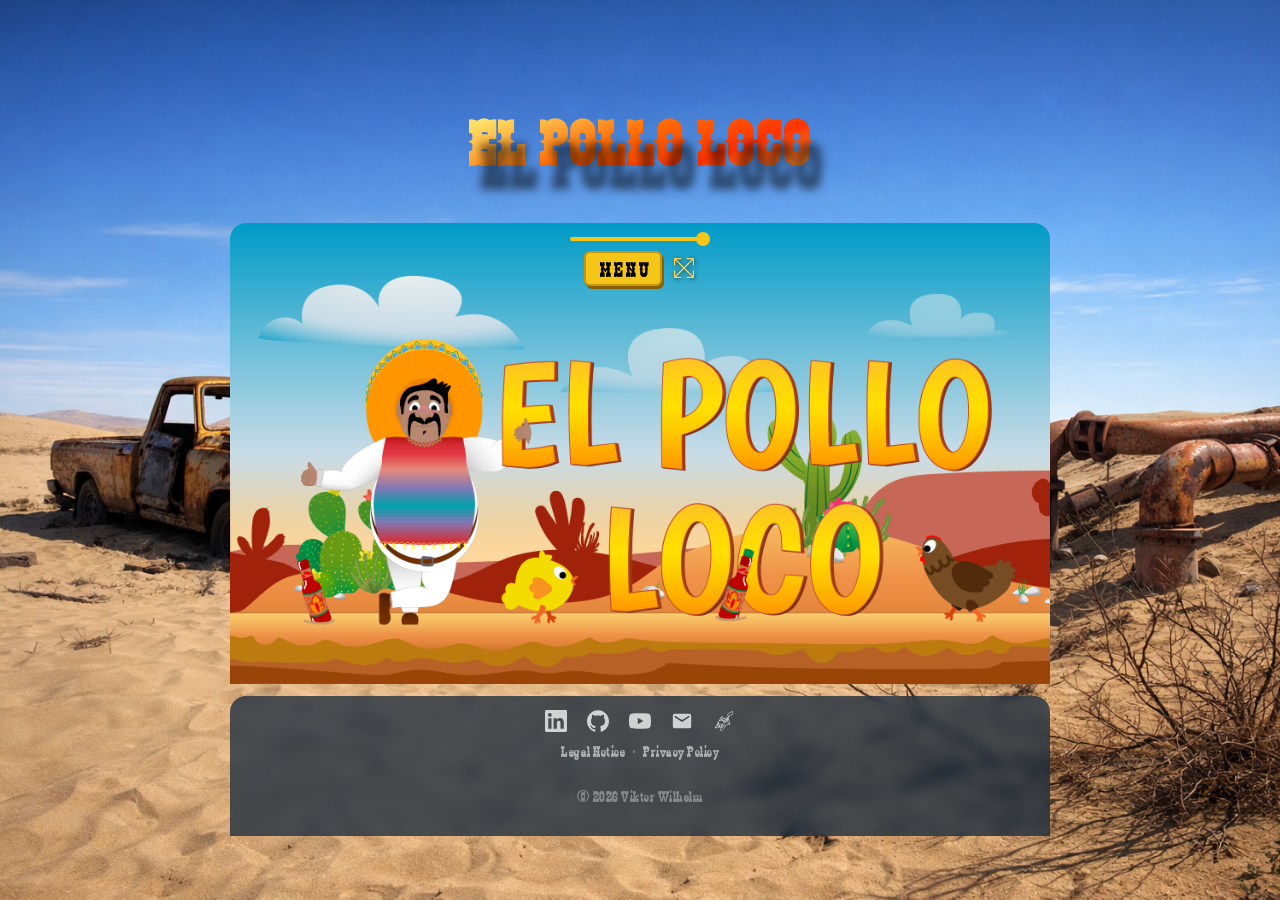
==== index.html @ 160d4b2f "feat: implement audio management and mute functionality with AudioManager class" ====
<!doctype html>
<html lang="en">
  <head>
    <meta charset="UTF-8" />
    <meta name="viewport" content="width=device-width, initial-scale=1.0" />
    <link rel="icon" type="image/png" href="img/3_enemies_chicken/chicken_normal/1_walk/1_w.png" />
    <link rel="stylesheet" href="styles/fonts.css" />
    <link rel="stylesheet" href="styles/preloader.css" />
    <link rel="stylesheet" href="styles/footer.css" />
    <link rel="stylesheet" href="styles/game.css" />
    <link rel="stylesheet" href="styles/menu.css" />
    <link rel="stylesheet" href="styles/overlay.css" />
    <link rel="stylesheet" href="style.css" />

    <title>EL POLLO LOCO</title>

    <script src="js/intervals.js"></script>
    <script src="js/assets.js"></script>
    <script src="js/fullscreen.js"></script>
    <script src="models/drawable-object.class.js"></script>
    <script src="models/movable-object.class.js"></script>
    <script src="models/background-object.class.js"></script>
    <script src="models/cloud.class.js"></script>
    <script src="models/status-bar.class.js"></script>
    <script src="models/chicken.class.js"></script>
    <script src="models/small-chicken.class.js"></script>
    <script src="models/boss-chicken.class.js"></script>
    <script src="models/coin.class.js"></script>
    <script src="models/bottle-pickup.class.js"></script>
    <script src="models/endboss.class.js"></script>
    <script src="models/throwable-object.class.js"></script>
    <script src="models/character.class.js"></script>
    <script src="models/keyboard.class.js"></script>
    <script src="models/level.class.js"></script>
    <script src="models/world.class.js"></script>
    <script src="models/audio.class.js"></script>

    <script src="levels/level1.js"></script>
    <script src="js/include-html.js"></script>
    <script src="js/game.js"></script>
  </head>

  <body onload="init()">
    <div class="preloader">
      <img class="preloader__chicken" src="img/4_enemie_boss_chicken/1_walk/G1.png" alt="Loading..." />
    </div>
    <header>
      <h1>EL POLLO LOCO</h1>
    </header>

    <div class="game-wrap">
      <main id="game-container" class="game">
        <canvas id="canvas" class="game__canvas" width="720" height="480"></canvas>

        <div class="game__ui">
          <input type="range" id="volume-slider" class="game__volume-slider" min="0" max="1" step="0.01" value="1" />
          <div class="game__actions">
            <button class="game__btn game__btn--menu" onclick="openMenu()">MENU</button>
            <button class="game__btn game__btn--fullscreen" onclick="toggleFullscreen()" title="Vollbild">
              <img src="img/10_menu/icons-vollbild-20.png" alt="Vollbild" />
            </button>
          </div>
        </div>

        <div id="start-screen" class="game__start-screen"></div>


        <!-- Menu Popup -->
        <div id="menu-popup" class="menu-popup" hidden>
          <button class="menu-popup__close" onclick="closeMenu()" aria-label="Close">✕</button>
          <div class="menu-popup__content">
            <button class="menu-btn menu-btn--primary" onclick="menuStartGame()">▶ Start Game</button>
            <button class="menu-btn menu-btn--exit" onclick="menuGoHome()">🏠 Exit to Start</button>
            <button class="menu-btn" onclick="menuShowControls()">🎮 Controls</button>
            <button class="menu-btn" onclick="toggleFullscreen()">⛶ Fullscreen</button>
            <div class="menu-sound">
              <label class="menu-sound__label">🔊 Sound</label>
              <input
                type="range"
                id="menu-volume-slider"
                class="game__volume-slider"
                min="0"
                max="1"
                step="0.01"
                value="1"
              />
              <button class="menu-btn menu-btn--small" id="menu-mute-btn" type="button" onclick="toggleMute()">
                Mute
              </button>
            </div>
            <div class="menu-btn__divider"></div>
            <button
              class="menu-btn menu-btn--small"
              onclick="
                loadOverlay('templates/legal-notice.html', 'menu');
                closeMenu();
              "
            >
              Legal Notice
            </button>
            <button
              class="menu-btn menu-btn--small"
              onclick="
                loadOverlay('templates/privacy-policy.html', 'menu');
                closeMenu();
              "
            >
              Privacy Policy
            </button>
          </div>
        </div>

        <div id="overlay-container" hidden></div>

        <!-- Turn Device Overlay -->
        <div class="turn-device-overlay" aria-hidden="true">
          <svg class="turn-device-overlay__icon" xmlns="http://www.w3.org/2000/svg" viewBox="0 -960 960 960">
            <path d="M496-182 182-496q-23-23-23-54t23-54l174-174q23-23 54-23t54 23l314 314q23 23 23 54t-23 54L604-182q-23 23-54 23t-54-23Zm54-58 170-170-310-310-170 170 310 310ZM480 0q-99 0-186.5-37.5t-153-103Q75-206 37.5-293.5T0-480h80q0 71 24 136t66.5 117Q213-175 272-138.5T401-87L296-192l56-56L588-12q-26 6-53.5 9T480 0Zm400-480q0-71-24-136t-66.5-117Q747-785 688-821.5T559-873l105 105-56 56-236-236q26-6 53.5-9t54.5-3q99 0 186.5 37.5t153 103q65.5 65.5 103 153T960-480h-80Zm-400 0Z"/>
          </svg>
          <p class="turn-device-overlay__text">Turn your phone</p>
        </div>
        <div class="game__touch-controls" id="touch-controls">
          <div class="game__touch-group">
            <button class="game__touch-btn" id="touch-left">&#9664;</button>
            <button class="game__touch-btn" id="touch-right">&#9654;</button>
          </div>
          <div class="game__touch-group">
            <button class="game__touch-btn" id="touch-jump">&#9650;</button>
            <button class="game__touch-btn" id="touch-throw">&#9889;</button>
          </div>
        </div>
      </main>

      <footer class="footer">
        <div class="footer__inner">
          <nav class="footer__social" aria-label="Social Links">
            <a
              class="footer__social-link"
              href="https://www.linkedin.com/in/viktor-wilhelm"
              target="_blank"
              rel="noopener noreferrer"
              title="LinkedIn"
            >
              <svg class="footer__social-icon" viewBox="0 0 24 24" fill="currentColor" aria-hidden="true">
                <path
                  d="M20.447 20.452h-3.554v-5.569c0-1.328-.027-3.037-1.852-3.037-1.853 0-2.136 1.445-2.136 2.939v5.667H9.351V9h3.414v1.561h.046c.477-.9 1.637-1.85 3.37-1.85 3.601 0 4.267 2.37 4.267 5.455v6.286zM5.337 7.433a2.062 2.062 0 0 1-2.063-2.065 2.064 2.064 0 1 1 2.063 2.065zm1.782 13.019H3.555V9h3.564v11.452zM22.225 0H1.771C.792 0 0 .774 0 1.729v20.542C0 23.227.792 24 1.771 24h20.451C23.2 24 24 23.227 24 22.271V1.729C24 .774 23.2 0 22.222 0h.003z"
                />
              </svg>
            </a>

            <a
              class="footer__social-link"
              href="https://github.com/viktor-wilhelm"
              target="_blank"
              rel="noopener noreferrer"
              title="GitHub"
            >
              <svg class="footer__social-icon" viewBox="0 0 24 24" fill="currentColor" aria-hidden="true">
                <path
                  d="M12 .297c-6.63 0-12 5.373-12 12 0 5.303 3.438 9.8 8.205 11.385.6.113.82-.258.82-.577 0-.285-.01-1.04-.015-2.04-3.338.724-4.042-1.61-4.042-1.61C4.422 18.07 3.633 17.7 3.633 17.7c-1.087-.744.084-.729.084-.729 1.205.084 1.838 1.236 1.838 1.236 1.07 1.835 2.809 1.305 3.495.998.108-.776.417-1.305.76-1.605-2.665-.3-5.466-1.332-5.466-5.93 0-1.31.465-2.38 1.235-3.22-.135-.303-.54-1.523.105-3.176 0 0 1.005-.322 3.3 1.23.96-.267 1.98-.399 3-.405 1.02.006 2.04.138 3 .405 2.28-1.552 3.285-1.23 3.285-1.23.645 1.653.24 2.873.12 3.176.765.84 1.23 1.91 1.23 3.22 0 4.61-2.805 5.625-5.475 5.92.42.36.81 1.096.81 2.22 0 1.606-.015 2.896-.015 3.286 0 .315.21.69.825.57C20.565 22.092 24 17.592 24 12.297c0-6.627-5.373-12-12-12"
                />
              </svg>
            </a>

            <a
              class="footer__social-link"
              href="https://www.youtube.com/@MrRockviktor"
              target="_blank"
              rel="noopener noreferrer"
              title="YouTube"
            >
              <svg class="footer__social-icon" viewBox="0 0 24 24" fill="currentColor" aria-hidden="true">
                <path
                  d="M23.498 6.186a3.016 3.016 0 0 0-2.122-2.136C19.505 3.545 12 3.545 12 3.545s-7.505 0-9.377.505A3.017 3.017 0 0 0 .502 6.186C0 8.07 0 12 0 12s0 3.93.502 5.814a3.016 3.016 0 0 0 2.122 2.136c1.871.505 9.376.505 9.376.505s7.505 0 9.377-.505a3.015 3.015 0 0 0 2.122-2.136C24 15.93 24 12 24 12s0-3.93-.502-5.814zM9.545 15.568V8.432L15.818 12l-6.273 3.568z"
                />
              </svg>
            </a>

            <a class="footer__social-link" href="mailto:info@viktor-wilhelm.de" title="E-Mail">
              <svg class="footer__social-icon" viewBox="0 0 24 24" fill="currentColor" aria-hidden="true">
                <path
                  d="M20 4H4c-1.1 0-2 .9-2 2v12c0 1.1.9 2 2 2h16c1.1 0 2-.9 2-2V6c0-1.1-.9-2-2-2zm0 4-8 5-8-5V6l8 5 8-5v2z"
                />
              </svg>
            </a>

            <a
              class="footer__social-link"
              href="https://pokedex.viktor-wilhelm.de/"
              target="_blank"
              rel="noopener noreferrer"
              title="Website"
            >
              <img
                class="footer__social-icon footer__social-icon--inverted"
                src="img/10_menu/pokemon.svg"
                alt="Website"
              />
            </a>
          </nav>

          <nav class="footer__legal" aria-label="Legal Links">
            <a
              class="footer__legal-link"
              href="#"
              onclick="
                loadOverlay('templates/legal-notice.html');
                return false;
              "
              >Legal Notice</a
            >
            <span class="footer__legal-divider" aria-hidden="true">·</span>
            <a
              class="footer__legal-link"
              href="#"
              onclick="
                loadOverlay('templates/privacy-policy.html');
                return false;
              "
              >Privacy Policy</a
            >
          </nav>

          <p class="footer__copy">&copy; 2026 Viktor Wilhelm</p>
        </div>
      </footer>
    </div>

    </div>
  </body>
</html>
---- styles/fonts.css ----
@font-face {
  font-family: "Zabars";
  src: url("../fonts/Zabars.ttf") format("truetype");
}

/* Poppins - for legal notice and privacy policy */
@font-face {
  font-family: "Poppins";
  font-style: normal;
  font-weight: 100;
  src: url("../fonts/Impressum-Datenschutz/poppins-v22-latin-100.woff2") format("woff2");
}
@font-face {
  font-family: "Poppins";
  font-style: italic;
  font-weight: 100;
  src: url("../fonts/Impressum-Datenschutz/poppins-v22-latin-100italic.woff2") format("woff2");
}
@font-face {
  font-family: "Poppins";
  font-style: normal;
  font-weight: 200;
  src: url("../fonts/Impressum-Datenschutz/poppins-v22-latin-200.woff2") format("woff2");
}
@font-face {
  font-family: "Poppins";
  font-style: italic;
  font-weight: 200;
  src: url("../fonts/Impressum-Datenschutz/poppins-v22-latin-200italic.woff2") format("woff2");
}
@font-face {
  font-family: "Poppins";
  font-style: normal;
  font-weight: 300;
  src: url("../fonts/Impressum-Datenschutz/poppins-v22-latin-300.woff2") format("woff2");
}
@font-face {
  font-family: "Poppins";
  font-style: italic;
  font-weight: 300;
  src: url("../fonts/Impressum-Datenschutz/poppins-v22-latin-300italic.woff2") format("woff2");
}
@font-face {
  font-family: "Poppins";
  font-style: normal;
  font-weight: 400;
  src: url("../fonts/Impressum-Datenschutz/poppins-v22-latin-regular.woff2") format("woff2");
}
@font-face {
  font-family: "Poppins";
  font-style: italic;
  font-weight: 400;
  src: url("../fonts/Impressum-Datenschutz/poppins-v22-latin-italic.woff2") format("woff2");
}
@font-face {
  font-family: "Poppins";
  font-style: normal;
  font-weight: 500;
  src: url("../fonts/Impressum-Datenschutz/poppins-v22-latin-500.woff2") format("woff2");
}
@font-face {
  font-family: "Poppins";
  font-style: italic;
  font-weight: 500;
  src: url("../fonts/Impressum-Datenschutz/poppins-v22-latin-500italic.woff2") format("woff2");
}
@font-face {
  font-family: "Poppins";
  font-style: normal;
  font-weight: 600;
  src: url("../fonts/Impressum-Datenschutz/poppins-v22-latin-600.woff2") format("woff2");
}
@font-face {
  font-family: "Poppins";
  font-style: italic;
  font-weight: 600;
  src: url("../fonts/Impressum-Datenschutz/poppins-v22-latin-600italic.woff2") format("woff2");
}
@font-face {
  font-family: "Poppins";
  font-style: normal;
  font-weight: 700;
  src: url("../fonts/Impressum-Datenschutz/poppins-v22-latin-700.woff2") format("woff2");
}
@font-face {
  font-family: "Poppins";
  font-style: italic;
  font-weight: 700;
  src: url("../fonts/Impressum-Datenschutz/poppins-v22-latin-700italic.woff2") format("woff2");
}
@font-face {
  font-family: "Poppins";
  font-style: normal;
  font-weight: 800;
  src: url("../fonts/Impressum-Datenschutz/poppins-v22-latin-800.woff2") format("woff2");
}
@font-face {
  font-family: "Poppins";
  font-style: italic;
  font-weight: 800;
  src: url("../fonts/Impressum-Datenschutz/poppins-v22-latin-800italic.woff2") format("woff2");
}
@font-face {
  font-family: "Poppins";
  font-style: normal;
  font-weight: 900;
  src: url("../fonts/Impressum-Datenschutz/poppins-v22-latin-900.woff2") format("woff2");
}
@font-face {
  font-family: "Poppins";
  font-style: italic;
  font-weight: 900;
  src: url("../fonts/Impressum-Datenschutz/poppins-v22-latin-900italic.woff2") format("woff2");
}
---- styles/preloader.css ----
.preloader {
  position: fixed;
  inset: 0;
  z-index: 9999;
  display: flex;
  justify-content: center;
  align-items: center;
  background-color: #1a1008;
}

.preloader.preloader--hidden {
  display: none;
}

.preloader__chicken {
  width: 540px;
  height: auto;
  image-rendering: pixelated;
  animation: preloader-bounce 0.7s ease-in-out infinite alternate;
}

@keyframes preloader-bounce {
  from {
    transform: translateY(0) scaleX(-1);
  }
  to {
    transform: translateY(-28px) scaleX(-1);
  }
}
---- styles/footer.css ----
.footer {
  width: 100%;
  max-width: 820px;
  background: rgba(20, 40, 60, 0.75);
  backdrop-filter: blur(6px);
  border-radius: 1rem 1rem 0 0;
  margin-top: 12px;
}

.footer__inner {
  display: flex;
  flex-direction: column;
  align-items: center;
  gap: 10px;
  padding: 14px 20px;
}

.footer__social {
  display: flex;
  gap: 20px;
  align-items: center;
}

.footer__social-link {
  color: rgba(255, 255, 255, 0.75);
  display: flex;
  align-items: center;
  transition:
    color 0.2s ease,
    transform 0.2s ease;
}

.footer__social-link:hover {
  color: #f5c518;
  transform: translateY(-3px);
}

.footer__social-icon {
  width: 22px;
  height: 22px;
}

.footer__social-icon--inverted {
  filter: invert(1);
}

.footer__legal {
  display: flex;
  gap: 8px;
  align-items: center;
}

.footer__legal-link {
  color: rgba(255, 255, 255, 0.55);
  text-decoration: none;
  font-size: 1rem;
  letter-spacing: 0.5px;
  transition: color 0.2s ease;
}

.footer__legal-link:hover {
  color: #f5c518;
}

.footer__legal-divider {
  color: rgba(255, 255, 255, 0.3);
  font-size: 1rem;
}

.footer__copy {
  color: rgba(255, 255, 255, 0.35);
  font-size: 1rem;
  letter-spacing: 0.5px;
}

/* Nest Hub (1024×600) – Footer ausblenden */
@media only screen and (max-width: 1024px) and (max-height: 600px) {
  .footer {
    display: none;
  }
}
---- styles/game.css ----
.game {
  position: relative;
  width: 100%;
  max-width: 820px;
  border-radius: 1rem 1rem 0 0;
  overflow: clip;
}

.game__start-screen {
  position: absolute;
  inset: 0;
  background: url("../img/9_intro_outro_screens/start/startscreen_1.png") no-repeat center / cover;
  z-index: 10;
}

.game__ui {
  position: absolute;
  top: 12px;
  left: 50%;
  transform: translateX(-50%);
  display: flex;
  flex-direction: column;
  align-items: center;
  gap: 8px;
  z-index: 20;
}

.game__volume-slider {
  -webkit-appearance: none;
  appearance: none;
  width: 140px;
  height: 4px;
  background: linear-gradient(to right, #f5c518 var(--fill, 100%), rgba(255, 255, 255, 0.8) var(--fill, 100%));
  border-radius: 2px;
  outline: none;
  cursor: pointer;
}

.game__volume-slider::-moz-range-track {
  background: rgba(255, 255, 255, 0.8);
  border-radius: 2px;
  height: 4px;
}

.game__volume-slider::-moz-range-progress {
  background: #f5c518;
  border-radius: 2px;
  height: 4px;
}

.game__volume-slider::-webkit-slider-thumb {
  -webkit-appearance: none;
  appearance: none;
  width: 14px;
  height: 14px;
  border-radius: 50%;
  background: #f5c518;
  cursor: pointer;
}

.game__volume-slider::-moz-range-thumb {
  width: 14px;
  height: 14px;
  border-radius: 50%;
  background: #f5c518;
  cursor: pointer;
  border: none;
}

.game__actions {
  display: flex;
  align-items: center;
  gap: 10px;
}

.game__btn--menu {
  font-family: "Zabars", Arial, sans-serif;
  font-size: 1.4rem;
  letter-spacing: 3px;
  padding: 4px 8px 2px 14px;
  background: #f5c518;
  border: 2px solid #c8960c;
  border-radius: 6px;
  cursor: pointer;
  box-shadow: 2px 3px 0 #8b6000;
}

.game__btn--menu:hover {
  background: #ffd740;
}

.game__btn--fullscreen {
  background: transparent;
  border: none;
  cursor: pointer;
  padding: 2px;
  display: flex;
  align-items: center;
  filter: drop-shadow(1px 1px 2px rgba(0, 0, 0, 0.6));
}

.game__btn--fullscreen:hover {
  color: #f5c518;
}

/* =====================
   Game Wrapper
   ===================== */

.game-wrap {
  position: relative;
  width: calc(100% - 4rem);
  max-width: 820px;
}

/* =====================
   Fullscreen Mode
   ===================== */

#game-container:fullscreen,
#game-container:-webkit-full-screen,
#game-container:-moz-full-screen,
#game-container:-ms-fullscreen {
  display: flex;
  align-items: center;
  justify-content: center;
  max-width: none;
  background: #000;
  border-radius: 0;
  overflow: visible;
}

#game-container:fullscreen canvas,
#game-container:-webkit-full-screen canvas,
#game-container:-moz-full-screen canvas,
#game-container:-ms-fullscreen canvas {
  width: 100vw;
  height: 100vh;
  max-width: calc(100vh * 720 / 480);
  max-height: calc(100vw * 480 / 720);
  aspect-ratio: 720 / 480;
  border: none;
  border-radius: 0;
}

#game-container:fullscreen .menu-popup,
#game-container:-webkit-full-screen .menu-popup,
#game-container:-moz-full-screen .menu-popup,
#game-container:-ms-fullscreen .menu-popup {
  border-radius: 0;
}

/* =====================
   Touch Controls
   ===================== */

.game__touch-controls {
  display: none;
  position: absolute;
  bottom: 12px;
  left: 0;
  right: 0;
  padding: 0 12px;
  justify-content: space-between;
  z-index: 20;
  pointer-events: none;
}

.game__touch-group {
  display: flex;
  gap: 10px;
  pointer-events: none;
}

.game__touch-btn {
  pointer-events: auto;
  width: 52px;
  height: 52px;
  background: rgba(245, 197, 24, 0.75);
  border: 2px solid rgba(185, 70, 27, 0.9);
  border-radius: 50%;
  font-size: 1.4rem;
  color: #fff;
  cursor: pointer;
  touch-action: manipulation;
  -webkit-touch-callout: none;
  -webkit-tap-highlight-color: transparent;
  user-select: none;
  -webkit-user-select: none;
}

.game__touch-btn:active {
  background: rgba(245, 197, 24, 1);
}

@media (max-width: 1025px) {
  .game__touch-controls--active {
    display: flex;
  }
}

@media (max-width: 670px) and (orientation: portrait) {
  .game__touch-controls {
    display: none;
  }
}
---- styles/menu.css ----
.menu-popup {
  position: absolute;
  inset: 0;
  z-index: 50;
  background: url("../img/5_background/desert.png") center / cover no-repeat;
  display: flex;
  flex-direction: column;
  align-items: center;
  justify-content: center;
  padding: clamp(1.75rem, 10%, 3rem) 1rem clamp(0.5rem, 4%, 1rem);
  box-sizing: border-box;
  border-radius: 1rem 1rem 0 0;
}

.menu-popup[hidden] {
  display: none;
}

.menu-popup__close {
  position: absolute;
  top: 1rem;
  right: 1rem;
  background: rgba(0, 0, 0, 0.5);
  border: 1px solid rgba(245, 197, 24, 0.4);
  color: #f5c518;
  font-size: 1.25rem;
  line-height: 1;
  padding: 4px 10px;
  border-radius: 6px;
  cursor: pointer;
  transition: background 0.2s ease;
}

.menu-popup__close:hover {
  background: rgba(245, 197, 24, 0.2);
}

.menu-popup__content {
  display: flex;
  flex-direction: column;
  align-items: center;
  gap: 0.6rem;
  width: 100%;
  overflow-y: auto;
  max-height: 100%;
  box-sizing: border-box;
  scrollbar-width: thin;
  scrollbar-color: rgba(245, 197, 24, 0.4) transparent;
}

.menu-btn {
  font-family: "Zabars", Arial, sans-serif;
  font-size: 1.4rem;
  letter-spacing: 2px;
  width: min(220px, 80%);
  padding: 8px 16px;
  background: rgba(0, 0, 0, 0.55);
  border: 2px solid rgba(245, 197, 24, 0.5);
  border-radius: 8px;
  color: #f5c518;
  cursor: pointer;
  transition:
    background 0.2s ease,
    border-color 0.2s ease;
  text-align: center;
}

.menu-btn:hover {
  background: rgba(245, 197, 24, 0.2);
  border-color: #f5c518;
}

.menu-btn--primary {
  background: #f5c518;
  color: #1a1008;
  border-color: #c8960c;
  box-shadow: 2px 3px 0 #8b6000;
}

.menu-btn--primary:hover {
  background: #ffd740;
}

.menu-btn--exit {
  border-color: rgba(255, 255, 255, 0.25);
  color: rgba(255, 255, 255, 0.65);
}

.menu-btn--exit:hover {
  background: rgba(255, 80, 50, 0.2);
  border-color: rgba(255, 100, 70, 0.7);
  color: #ff6644;
}

.menu-btn--small {
  font-size: 1rem;
  padding: 5px 12px;
  width: min(220px, 80%);
  letter-spacing: 1px;
  border-color: rgba(255, 255, 255, 0.2);
  color: rgba(255, 255, 255, 0.6);
}

.menu-btn--small:hover {
  color: #f5c518;
  border-color: rgba(245, 197, 24, 0.4);
}

.menu-btn__divider {
  width: min(220px, 80%);
  height: 1px;
  background: rgba(255, 255, 255, 0.15);
  margin: 4px 0;
}

.menu-sound {
  display: flex;
  flex-direction: column;
  align-items: center;
  gap: 6px;
  width: min(220px, 80%);
  box-sizing: border-box;
  background: rgba(0, 0, 0, 0.55);
  border: 2px solid rgba(245, 197, 24, 0.5);
  border-radius: 8px;
  padding: 8px 16px;
}

.menu-sound__label {
  font-family: "Zabars", Arial, sans-serif;
  font-size: 1.4rem;
  letter-spacing: 2px;
  color: #f5c518;
}

/* =====================
   Responsive Menu
   ===================== */

@media (max-width: 480px) {
  .menu-btn {
    font-size: 1.1rem;
    letter-spacing: 1px;
    padding: 6px 12px;
  }

  .menu-btn--small {
    font-size: 0.85rem;
    padding: 4px 12px;
  }

  .menu-sound {
    padding: 6px 14px;
  }

  .menu-sound__label {
    font-size: 1.1rem;
  }

  .menu-popup__content {
    gap: 0.45rem;
  }

  .menu-btn__divider {
    margin: 0;
  }

  .menu-popup__close {
    top: 0.5rem;
    right: 0.5rem;
    font-size: 1rem;
    padding: 3px 8px;
  }
}

@media (max-width: 400px) {
  .menu-btn {
    font-size: 1rem;
    padding: 5px 12px;
  }

  .menu-btn--small {
    font-size: 0.8rem;
    padding: 3px 10px;
  }

  .menu-sound {
    padding: 5px 12px;
    gap: 3px;
  }

  .menu-sound__label {
    font-size: 1rem;
  }

  .menu-popup__content {
    gap: 0.3rem;
  }
}
---- styles/overlay.css ----
.overlay {
  position: fixed;
  inset: 0;
  z-index: 100;
  display: flex;
  align-items: center;
  justify-content: center;
}

.overlay[hidden] {
  display: none;
}

.overlay__backdrop {
  position: absolute;
  inset: 0;
  background: rgba(0, 0, 0, 0.65);
  backdrop-filter: blur(4px);
}

.overlay__panel {
  position: relative;
  width: min(560px, 90vw);
  max-height: 80vh;
  background: rgba(10, 22, 36, 0.97);
  border: 1px solid rgba(245, 197, 24, 0.2);
  border-radius: 1rem;
  padding: 2rem;
  display: flex;
  flex-direction: column;
  gap: 1rem;
  overflow-y: auto;
  box-shadow: 0 8px 32px rgba(0, 0, 0, 0.6);
  scrollbar-width: thin;
  scrollbar-color: rgba(245, 197, 24, 0.4) transparent;
}

.overlay__close {
  position: absolute;
  top: 1rem;
  right: 1rem;
  background: transparent;
  border: none;
  color: rgba(255, 255, 255, 0.6);
  font-size: 1.5rem;
  line-height: 1;
  cursor: pointer;
  padding: 4px 8px;
  border-radius: 4px;
  transition: color 0.2s ease;
}

.overlay__close:hover {
  color: #f5c518;
}

.overlay__icon {
  width: 40px;
  height: 40px;
  opacity: 0.7;
  filter: invert(1);
  align-self: flex-start;
}

.overlay__title {
  font-size: 1.75rem;
  letter-spacing: 2px;
  color: #f5c518;
  margin: 0;
}

.overlay__body {
  display: flex;
  flex-direction: column;
  gap: 1.25rem;
}

.overlay__section {
  display: flex;
  flex-direction: column;
  gap: 0.4rem;
}

.overlay__section-title {
  font-family: "Poppins", sans-serif;
  font-weight: 600;
  font-size: 1rem;
  letter-spacing: 1px;
  color: #f5c518;
  margin: 0;
}

.overlay__section p {
  font-family: "Poppins", sans-serif;
  font-weight: 400;
  color: rgba(255, 255, 255, 0.88);
  font-size: 1rem;
  line-height: 1.6;
  margin: 0;
}

.overlay__link {
  color: #f5c518;
  text-decoration: none;
  transition: color 0.2s ease;
}

.overlay__link:hover {
  color: #ffd740;
  text-decoration: underline;
}

/* =====================
   Turn Device Overlay
   ===================== */

.turn-device-overlay {
  display: none;
}

/* Portrait auf Mobile → Spiel verstecken, Overlay anzeigen */
@media (max-width: 670px) and (orientation: portrait) {
  .game__canvas {
    display: none !important;
  }

  .game__start-screen {
    display: none;
  }

  .game__ui {
    display: none;
  }

  .game {
    aspect-ratio: 720 / 480;
  }

  .menu-popup {
    display: none !important;
  }

  .footer {
    display: none;
  }

  .turn-device-overlay {
    display: flex;
    flex-direction: column;
    align-items: center;
    justify-content: center;
    gap: 1.25rem;
    position: absolute;
    inset: 10% 8%;
    z-index: 999;
    background: #e85d04;
    border-radius: 1rem;
    box-shadow: 0 6px 24px rgba(0, 0, 0, 0.5);
  }

  .turn-device-overlay__icon {
    width: clamp(64px, 15vw, 96px);
    height: clamp(64px, 15vw, 96px);
    fill: #000;
  }

  .turn-device-overlay__text {
    font-family: "Zabars", Arial, sans-serif;
    font-size: clamp(1.2rem, 5vw, 2rem);
    letter-spacing: 2px;
    color: #fff;
    text-align: center;
    margin: 0;
  }
}

/* Landscape auf Mobile → Spiel sichtbar, Canvas passt sich der Höhe an */
@media (max-height: 500px) and (orientation: landscape) {
  body {
    overflow: hidden;
    justify-content: center;
  }

  h1 {
    display: none;
  }

  .footer {
    display: none;
  }

  canvas {
    height: 100dvh;
    width: auto;
    max-width: 100vw;
  }
}
---- style.css ----
body {
  display: flex;
  justify-content: center;
  align-items: center;
  flex-direction: column;
  min-height: 100vh;
  margin: 0;
  background-image: url("img/5_background/my-desert.png");
  background-size: cover;
  background-repeat: no-repeat;
  background-position: center;
  font-family: "Zabars", Arial, Helvetica, sans-serif;
}

h1 {
  font-size: clamp(1.6rem, 6vw, 4rem);
  letter-spacing: clamp(1px, 0.5vw, 3px);
  text-shadow: 12px 24px 8px rgba(0, 0, 0, 0.5);
  background: linear-gradient(160deg, #ffe066 10%, #ff6701 45%, #ff3300 70%, #ffb347 100%);
  -webkit-background-clip: text;
  -webkit-text-fill-color: transparent;
  background-clip: text;
  color: #ff6701;
}

canvas {
  display: block;
  width: 100%;
  height: auto;
  aspect-ratio: 16 / 9;
}

/* Smartphones -------------- */
@media only screen and (max-width: 720px) {
  canvas {
    width: 100%;
  }
}

/* Smartphones -------------- */
@media only screen and (max-height: 480px) {
  canvas {
    height: 100vh;
  }
}

/* Nest Hub (1024×600) – kein Scroll, kleinere Überschrift */
@media only screen and (max-width: 1024px) and (max-height: 600px) {
  body {
    overflow: hidden;
    justify-content: flex-start;
  }

  h1 {
    margin: 1rem 0 1rem;
  }
}
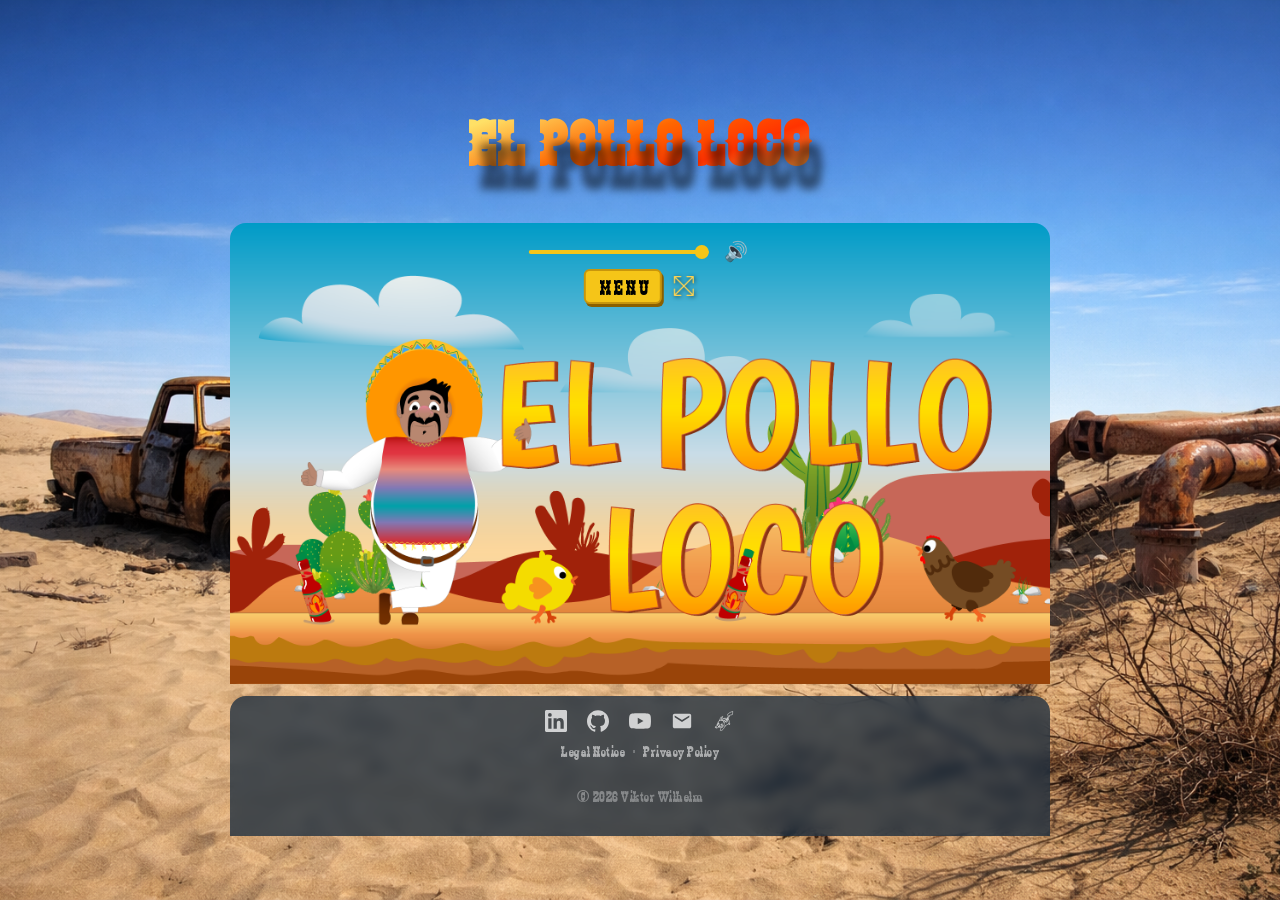
==== commit 8c5938c1: "feat: add mute button and sound control UI for enhanced audio management" ====
--- a/index.html
+++ b/index.html
@@ -1,5 +1,5 @@
 <!doctype html>
-<html lang="en">
+<html lang="en" translate="no">
   <head>
     <meta charset="UTF-8" />
     <meta name="viewport" content="width=device-width, initial-scale=1.0" />
@@ -53,7 +53,12 @@
         <canvas id="canvas" class="game__canvas" width="720" height="480"></canvas>
 
         <div class="game__ui">
-          <input type="range" id="volume-slider" class="game__volume-slider" min="0" max="1" step="0.01" value="1" />
+          <div class="game__sound-control">
+            <input type="range" id="volume-slider" class="game__volume-slider" min="0" max="1" step="0.01" value="1" />
+            <button class="game__btn game__btn--mute" id="mute-btn" type="button" onclick="toggleMute()" aria-label="Toggle sound">
+              🔊
+            </button>
+          </div>
           <div class="game__actions">
             <button class="game__btn game__btn--menu" onclick="openMenu()">MENU</button>
             <button class="game__btn game__btn--fullscreen" onclick="toggleFullscreen()" title="Vollbild">
@@ -84,9 +89,6 @@
                 step="0.01"
                 value="1"
               />
-              <button class="menu-btn menu-btn--small" id="menu-mute-btn" type="button" onclick="toggleMute()">
-                Mute
-              </button>
             </div>
             <div class="menu-btn__divider"></div>
             <button
--- a/styles/game.css
+++ b/styles/game.css
@@ -21,19 +21,55 @@
   display: flex;
   flex-direction: column;
   align-items: center;
+  width: min(92%, 780px);
+  z-index: 20;
+}
+
+.game__sound-control {
+  display: flex;
+  align-items: center;
   gap: 8px;
-  z-index: 20;
 }
 
 .game__volume-slider {
   -webkit-appearance: none;
   appearance: none;
-  width: 140px;
+  width: 180px;
   height: 4px;
   background: linear-gradient(to right, #f5c518 var(--fill, 100%), rgba(255, 255, 255, 0.8) var(--fill, 100%));
   border-radius: 2px;
   outline: none;
   cursor: pointer;
+}
+
+.game__btn--mute {
+  font-size: 1.2rem;
+  width: 34px;
+  height: 34px;
+  padding: 0;
+  border: none;
+  background: transparent;
+  color: #f5c518;
+  cursor: pointer;
+  display: inline-flex;
+  align-items: center;
+  justify-content: center;
+}
+
+.game__btn--mute:hover {
+  opacity: 0.8;
+}
+
+.game__btn--menu {
+  font-family: "Zabars", Arial, sans-serif;
+  font-size: 1.4rem;
+  letter-spacing: 3px;
+  padding: 4px 8px 2px 14px;
+  background: #f5c518;
+  border: 2px solid #c8960c;
+  border-radius: 6px;
+  cursor: pointer;
+  box-shadow: 2px 3px 0 #8b6000;
 }
 
 .game__volume-slider::-moz-range-track {
@@ -71,18 +107,6 @@
   display: flex;
   align-items: center;
   gap: 10px;
-}
-
-.game__btn--menu {
-  font-family: "Zabars", Arial, sans-serif;
-  font-size: 1.4rem;
-  letter-spacing: 3px;
-  padding: 4px 8px 2px 14px;
-  background: #f5c518;
-  border: 2px solid #c8960c;
-  border-radius: 6px;
-  cursor: pointer;
-  box-shadow: 2px 3px 0 #8b6000;
 }
 
 .game__btn--menu:hover {
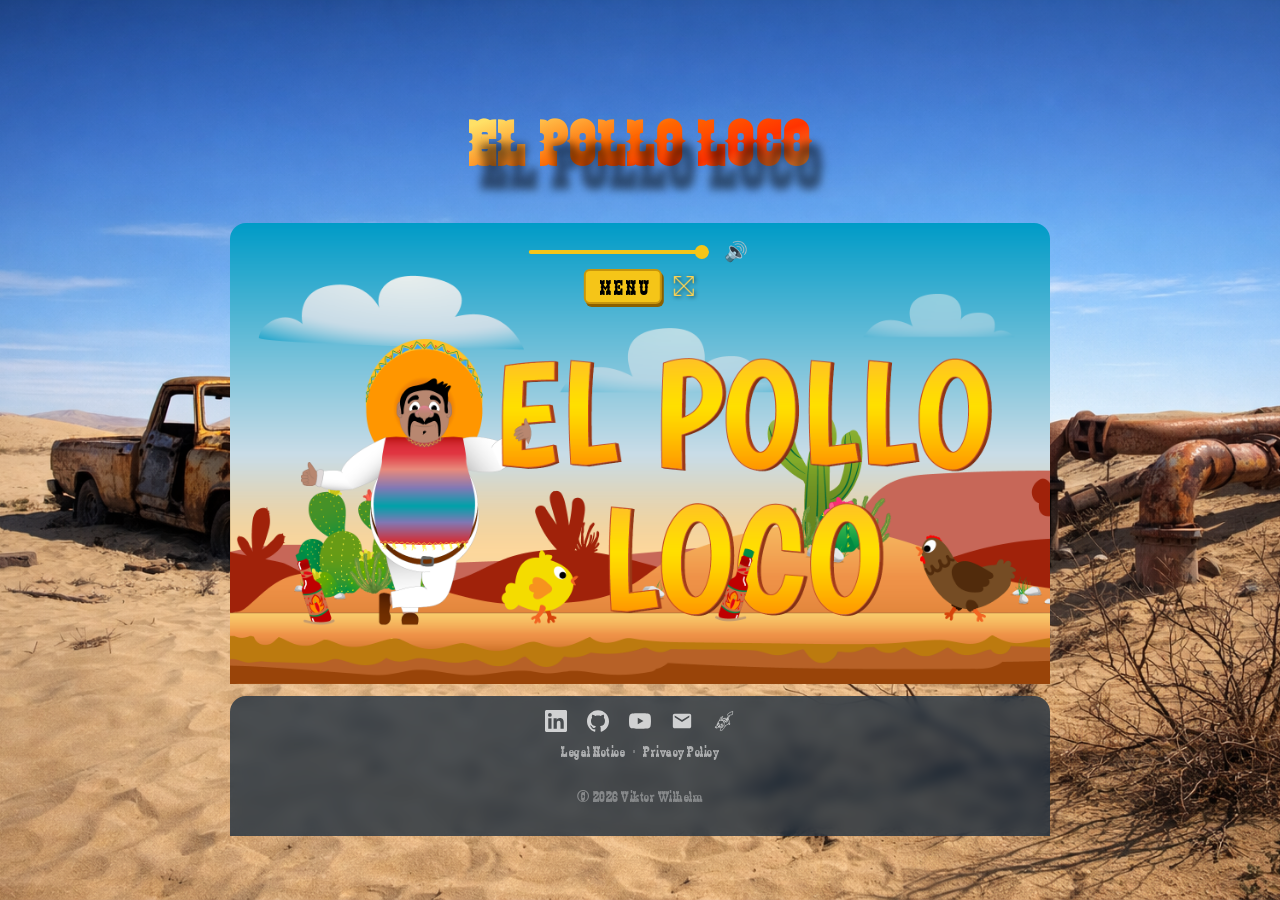
==== commit 9e60e0aa: "feat: add WorldRenderer class for improved game rendering and overlay management" ====
--- a/index.html
+++ b/index.html
@@ -32,6 +32,7 @@
     <script src="models/character.class.js"></script>
     <script src="models/keyboard.class.js"></script>
     <script src="models/level.class.js"></script>
+    <script src="models/world-renderer.class.js"></script>
     <script src="models/world.class.js"></script>
     <script src="models/audio.class.js"></script>
 
@@ -49,12 +50,12 @@
     </header>
 
     <div class="game-wrap">
-      <main id="game-container" class="game">
+      <main class="game game-container">
         <canvas id="canvas" class="game__canvas" width="720" height="480"></canvas>
 
         <div class="game__ui">
           <div class="game__sound-control">
-            <input type="range" id="volume-slider" class="game__volume-slider" min="0" max="1" step="0.01" value="1" />
+            <input type="range" id="volume-slider" class="game__volume-slider" min="0" max="1" step="0.01" value="1" tabindex="-1" />
             <button class="game__btn game__btn--mute" id="mute-btn" type="button" onclick="toggleMute()" aria-label="Toggle sound">
               🔊
             </button>
@@ -88,6 +89,7 @@
                 max="1"
                 step="0.01"
                 value="1"
+                tabindex="-1"
               />
             </div>
             <div class="menu-btn__divider"></div>
--- a/styles/game.css
+++ b/styles/game.css
@@ -141,10 +141,10 @@
    Fullscreen Mode
    ===================== */
 
-#game-container:fullscreen,
-#game-container:-webkit-full-screen,
-#game-container:-moz-full-screen,
-#game-container:-ms-fullscreen {
+.game-container:fullscreen,
+.game-container:-webkit-full-screen,
+.game-container:-moz-full-screen,
+.game-container:-ms-fullscreen {
   display: flex;
   align-items: center;
   justify-content: center;
@@ -154,10 +154,10 @@
   overflow: visible;
 }
 
-#game-container:fullscreen canvas,
-#game-container:-webkit-full-screen canvas,
-#game-container:-moz-full-screen canvas,
-#game-container:-ms-fullscreen canvas {
+.game-container:fullscreen canvas,
+.game-container:-webkit-full-screen canvas,
+.game-container:-moz-full-screen canvas,
+.game-container:-ms-fullscreen canvas {
   width: 100vw;
   height: 100vh;
   max-width: calc(100vh * 720 / 480);
@@ -167,10 +167,10 @@
   border-radius: 0;
 }
 
-#game-container:fullscreen .menu-popup,
-#game-container:-webkit-full-screen .menu-popup,
-#game-container:-moz-full-screen .menu-popup,
-#game-container:-ms-fullscreen .menu-popup {
+.game-container:fullscreen .menu-popup,
+.game-container:-webkit-full-screen .menu-popup,
+.game-container:-moz-full-screen .menu-popup,
+.game-container:-ms-fullscreen .menu-popup {
   border-radius: 0;
 }
 
--- a/styles/menu.css
+++ b/styles/menu.css
@@ -7,7 +7,7 @@
   flex-direction: column;
   align-items: center;
   justify-content: center;
-  padding: clamp(1.75rem, 10%, 3rem) 1rem clamp(0.5rem, 4%, 1rem);
+  padding: clamp(1.75rem, 10%, 1rem) 1rem clamp(0.5rem, 4%, 1rem);
   box-sizing: border-box;
   border-radius: 1rem 1rem 0 0;
 }
--- a/styles/overlay.css
+++ b/styles/overlay.css
@@ -118,7 +118,6 @@
   display: none;
 }
 
-/* Portrait auf Mobile → Spiel verstecken, Overlay anzeigen */
 @media (max-width: 670px) and (orientation: portrait) {
   .game__canvas {
     display: none !important;
@@ -174,7 +173,6 @@
   }
 }
 
-/* Landscape auf Mobile → Spiel sichtbar, Canvas passt sich der Höhe an */
 @media (max-height: 500px) and (orientation: landscape) {
   body {
     overflow: hidden;
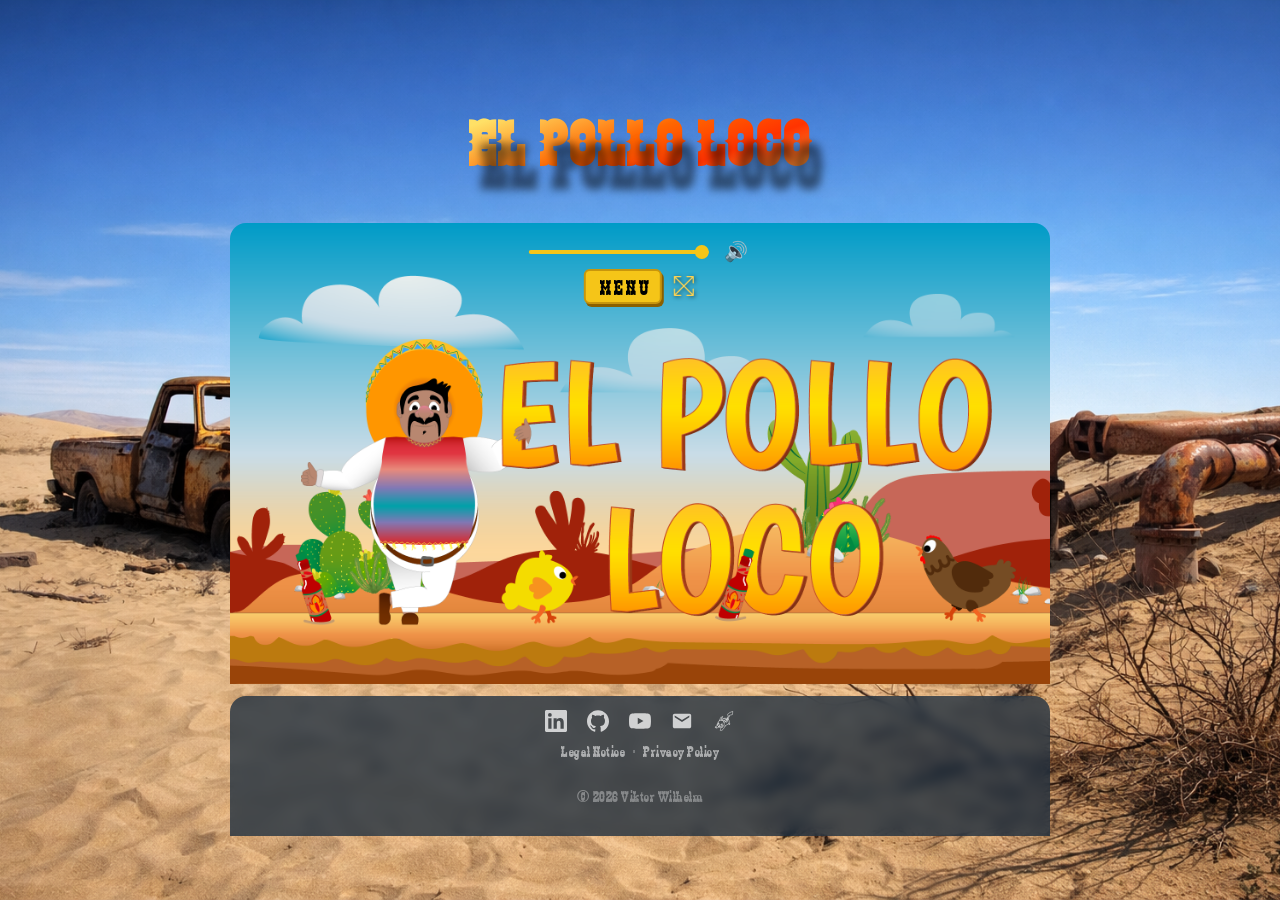
==== commit 98cd8d23: "feat: implement end screen with play again and main menu options" ====
--- a/index.html
+++ b/index.html
@@ -69,6 +69,12 @@
         </div>
 
         <div id="start-screen" class="game__start-screen"></div>
+
+        <!-- End Screen -->
+        <div id="end-screen" class="game__end-screen" hidden>
+          <button class="game__end-btn game__end-btn--primary" onclick="endScreenStartGame()">&#9654; Play Again</button>
+          <button class="game__end-btn game__end-btn--secondary" onclick="menuGoHome()">&#127968; Main Menu</button>
+        </div>
 
 
         <!-- Menu Popup -->
--- a/styles/game.css
+++ b/styles/game.css
@@ -217,14 +217,63 @@
   background: rgba(245, 197, 24, 1);
 }
 
-@media (max-width: 1025px) {
+@media (pointer: coarse) {
   .game__touch-controls--active {
     display: flex;
   }
 }
 
-@media (max-width: 670px) and (orientation: portrait) {
+@media (pointer: coarse) and (max-width: 670px) and (orientation: portrait) {
   .game__touch-controls {
-    display: none;
+    display: none !important;
   }
 }
+
+/* ======================
+   End Screen
+   ====================== */
+
+.game__end-screen {
+  position: absolute;
+  bottom: 14%;
+  left: 0;
+  right: 0;
+  display: flex;
+  justify-content: center;
+  gap: 16px;
+  z-index: 30;
+  pointer-events: none;
+}
+
+.game__end-screen[hidden] {
+  display: none;
+}
+
+.game__end-btn {
+  pointer-events: auto;
+  padding: 12px 28px;
+  font-size: 1rem;
+  font-weight: 700;
+  border: none;
+  border-radius: 8px;
+  cursor: pointer;
+  letter-spacing: 0.03em;
+  transition:
+    transform 0.1s,
+    opacity 0.1s;
+}
+
+.game__end-btn:hover {
+  transform: scale(1.05);
+}
+
+.game__end-btn--primary {
+  background: #f5c518;
+  color: #1a0a00;
+}
+
+.game__end-btn--secondary {
+  background: rgba(255, 255, 255, 0.18);
+  color: #fff;
+  border: 2px solid rgba(255, 255, 255, 0.5);
+}
